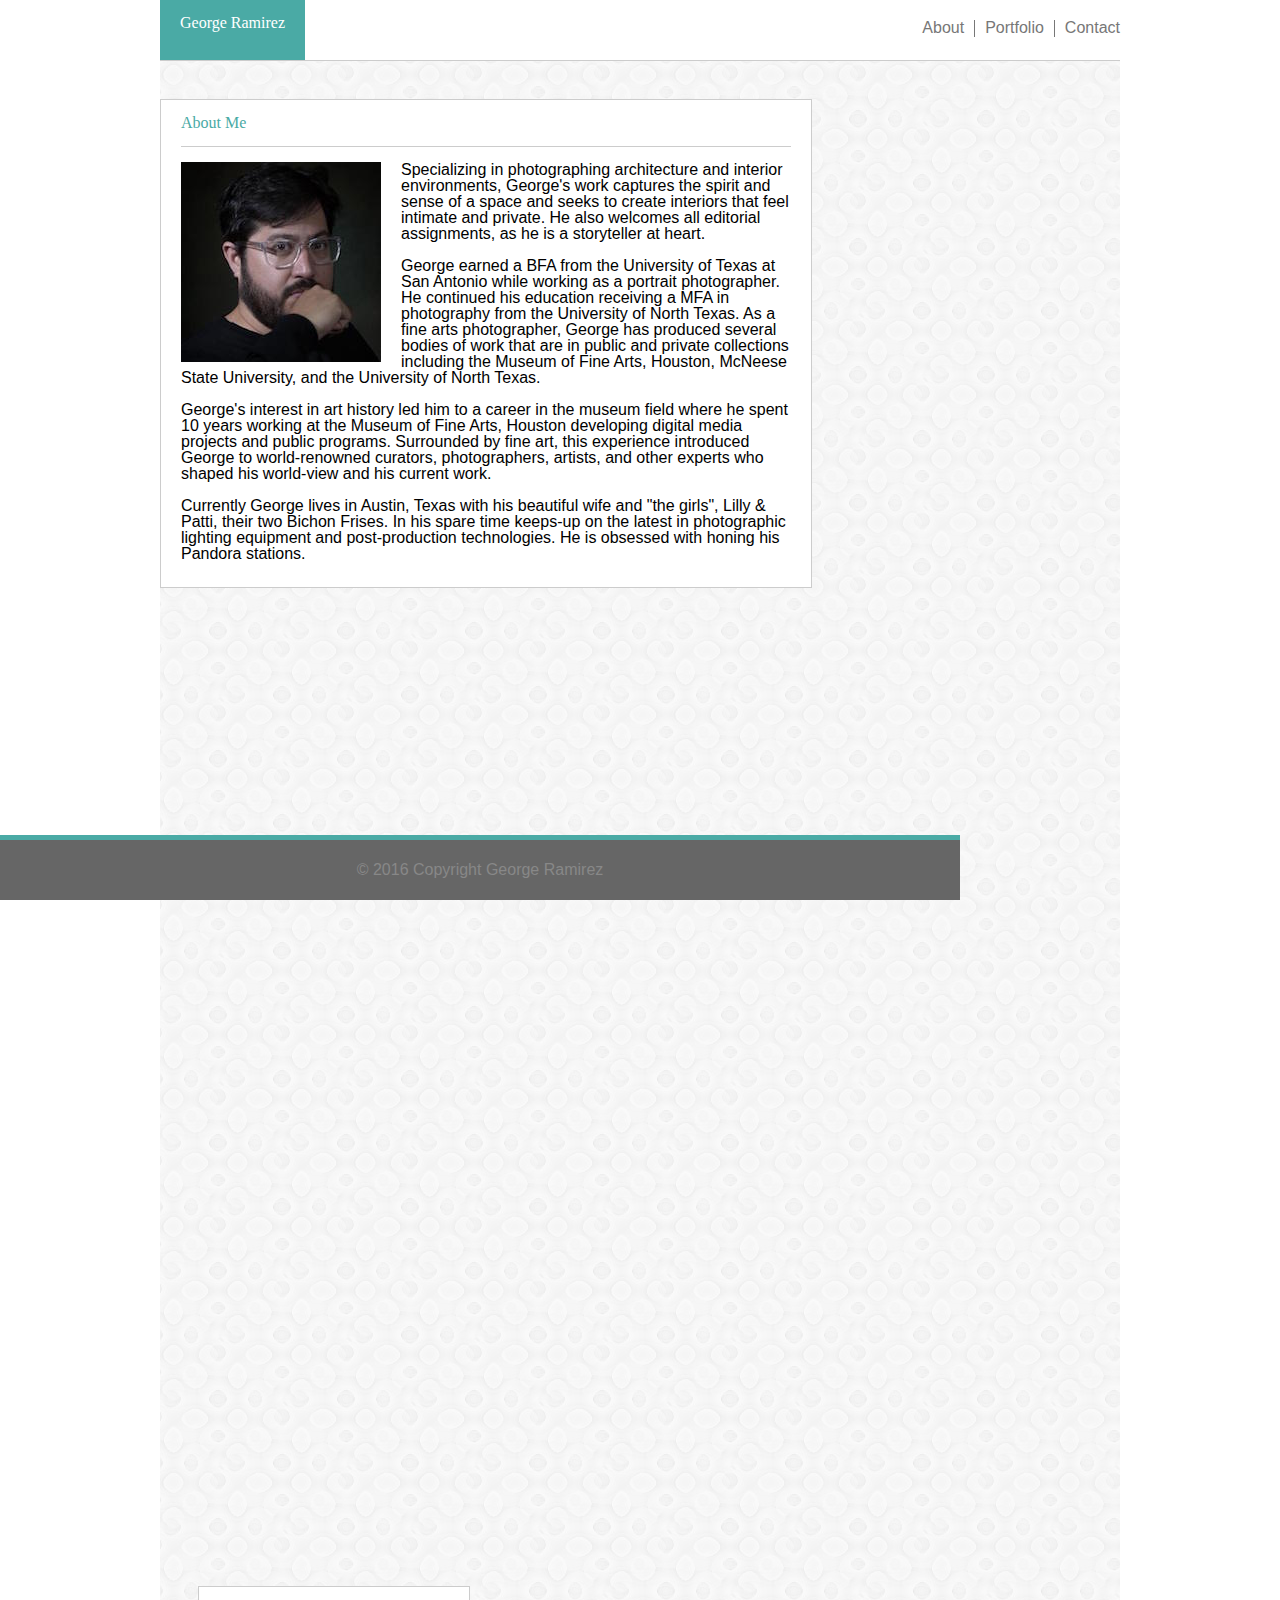
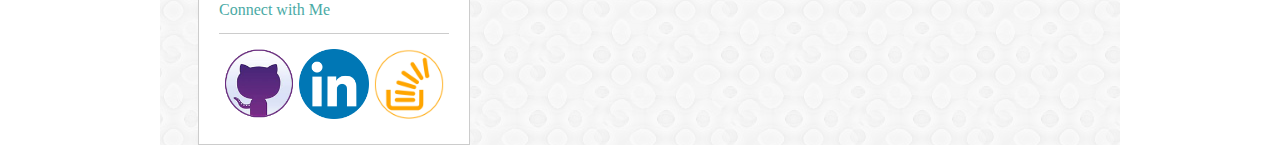
==== index.html @ 6e26aef2 "final working code" ====
<!DOCTYPE html>
<html>
<head>
	<title>George Ramirez</title>
	
	<link rel="stylesheet" type="text/css" href="assets/css/reset.css">
	<link rel="stylesheet" type="text/css" href="assets/css/style.css">

</head>
<body>

<div id="container">

	<div id="header">
		<SECTION id="name"><h2>George Ramirez</h2>
		</SECTION>
			<SECTION>
				<article id="linkC"><a href="contact.html">Contact</a></article>
				<article id="linkP"><a href="portfolio.html">Portfolio</a></article>
				<article id="linkA"><a href="index.html">About</a></article>
			</SECTION>
	</div>

	<div id="center">
		<section id="main">
		<h2 Class="tealtitles">About Me</h2>
			
				<img id="bioimage" src="assets/images/george-ramirez-portrait.jpeg">
			
				<p>
					Specializing in photographing architecture and interior environments, George's work captures the spirit and sense of a space and seeks to create interiors that feel intimate and private. He also welcomes all editorial assignments, as he is a storyteller at heart.<br><br>George earned a BFA from the University of Texas at San Antonio while working as a portrait photographer. He continued his education receiving a MFA in photography from the University of North Texas. As a fine arts photographer, George has produced several bodies of work that are in public and private collections including the Museum of Fine Arts, Houston, McNeese State University, and the University of North Texas.<br><br>George's interest in art history led him to a career in the museum field where he spent 10 years working at the Museum of Fine Arts, Houston developing digital media projects and public programs. Surrounded by fine art, this experience introduced George to world-renowned curators, photographers, artists, and other experts who shaped his world-view and his current work.<br><br> Currently George lives in Austin, Texas with his beautiful wife and "the girls", Lilly & Patti, their two Bichon Frises.  In his spare time keeps-up on the latest in photographic lighting equipment and post-production technologies.  He is obsessed with honing his Pandora stations.
				</p>
		</section>

		<section id="sidebar">
			<h4 class="tealtitles">Connect with Me</h4>
			<section>
			<a href="https://github.com/GRamirez2"><img id="icons" src="assets/images/github.png"></a>
			<a href="https://www.linkedin.com/in/gramirez2"><img id="icons" src="assets/images/linkedin.png"></a>
			<a href="#"><img id="icons" src="assets/images/stackoverflow.png"></a>
			</section>
		</section>	
	</div>

	<div id="footer">
	
		<section id="footertext">&copy; 2016 Copyright George Ramirez</section>
	</div>

</div>
</body>
</html>
---- assets/css/style.css ----
#container {

	background-color: #ffffff;
	font-family: 'Arial', 'Helvetica Neue', Helvetica, sans-serif;
	margin: 0px auto;
	padding: 0px 0px;
	width: 960px;

}

body{

	margin:0px;
}


a{
    
    color: #777777;
    text-decoration: none;

}


#header{

	width: 960px;
	height: 60px;
	background-color: #ffffff;
	border-bottom: solid 1px #cccccc;
	margin: 0px;
	padding: 0px;

}

h1,h2,h3,h4 {

	font-family: 'Georgia', Times, Times New Roman, serif;
	margin:0px;
	padding-top: 15px;*/
	

}


#name{

	
	float: left;
	background-color: #4aaaa5;
	color: #ffffff;
	height: 60px;
	padding: 0px 20px 0px 20px;

	
}

#linkA{

	float: right;
	height: 17px;
	padding: 0px 10px;
	font-family: 'Arial', 'Helvetica Neue', Helvetica, sans-serif;
	color: #777777;
	border-right: solid #777777 .5px ;
	padding-right: 10px;
	margin-top: 20px;

}
#linkP{

	float: right;
	height: 17px;
	padding: 0px 10px;
	font-family: 'Arial', 'Helvetica Neue', Helvetica, sans-serif;
	color: #777777;
	border-right: solid #777777 .5px ;
	margin-top: 20px;

}

#linkC{

	float: right;
	height: 17px;
	padding-left: 10px;
	font-family: 'Arial', 'Helvetica Neue', Helvetica, sans-serif;
	color: #777777;
	margin-top: 20px;c
}



#center{

	overflow: auto;
	background-image: url(../images/confectionary.jpg);
	background-color: #e6f2ff;
	margin: 0px;
	padding: 0px;

	
}



.tealtitles{

	color: #4aaaa5;
	padding-bottom: 15px;
	border-bottom: solid 1px #cccccc;
	margin-bottom: 15px;
}


#bioimage {

	float:left;
	margin-right: 20px;

}

#icons{

	float: left;
	width: 70px;
	margin-left: 5px;
}

#main,
#sidebar{

	background-color: #ffffff;
	padding: 0px 20px 25px 20px;
	border-style: solid;
	border-color: #cccccc;
	border-width: .5px;
	float: left


}

#main{

	width: 610px;
	height: auto;
	margin-top: 38px;
	margin-bottom: 100%;
	font-family: 'Arial', 'Helvetica Neue', Helvetica, sans-serif;


}

#sidebar{

	width: 230px;
	height: auto;
	margin-left: 38px;
	margin-top: 38px;
}

#portfolio1,
#portfolio2,
#portfolio3,
#portfolio4,
#portfolio5{

	display: inline-block;
	width: 220px;
	height: 40px;
	margin:0;
	background-color: #4aaaa5;
	font-family: 'Georgia', Times, Times New Roman, serif;
	text-align: center;
	line-height: 40px;
	color: #ffffff;
	position:relative;
	top: -290px;
	left: 20px;
	opacity: 0.75;


}

#portfolio1{

	top: -290px;
	left: -220px;
	
}

#portfolio2{

	top: -330px;
	left: 20px;
	
}

#portfolio3{

	top: -128px;
	left: -220px;
	
}
#portfolio4{

	top: -168px;
	left: 20px;
	
}

#portfolio5{

	top: 32px;
	left: -220px;
	
}


#forms1{

	line-height: 20px;
	padding: 8px;
	border: solid 1px #cccccc;
	width: 96%;
	color: #cccccc;
	font-size: 90%;

}

#forms2{

	height: 20%;
	padding: 8px;
	border: solid 1px #cccccc;
	width: 96%;
	color: #cccccc;
	font-size: 90%;

}

.button{

	width: 90px;
	border-radius: 10px;
	background-color: #4aaaa5;
	color: #ffffff;
	text-align: center;
	line-height: 30px;
}

#footer{

	width: 960px;
	height: 60px;
	margin: 0px;
	background-color: #666666;
	position: fixed;
	border-top: solid 5px #4aaaa5;
	bottom: 0;
	left: 0px;
	

}

#footertext{


	line-height: 60px;
	text-align: center;
	color: #888888
	
}
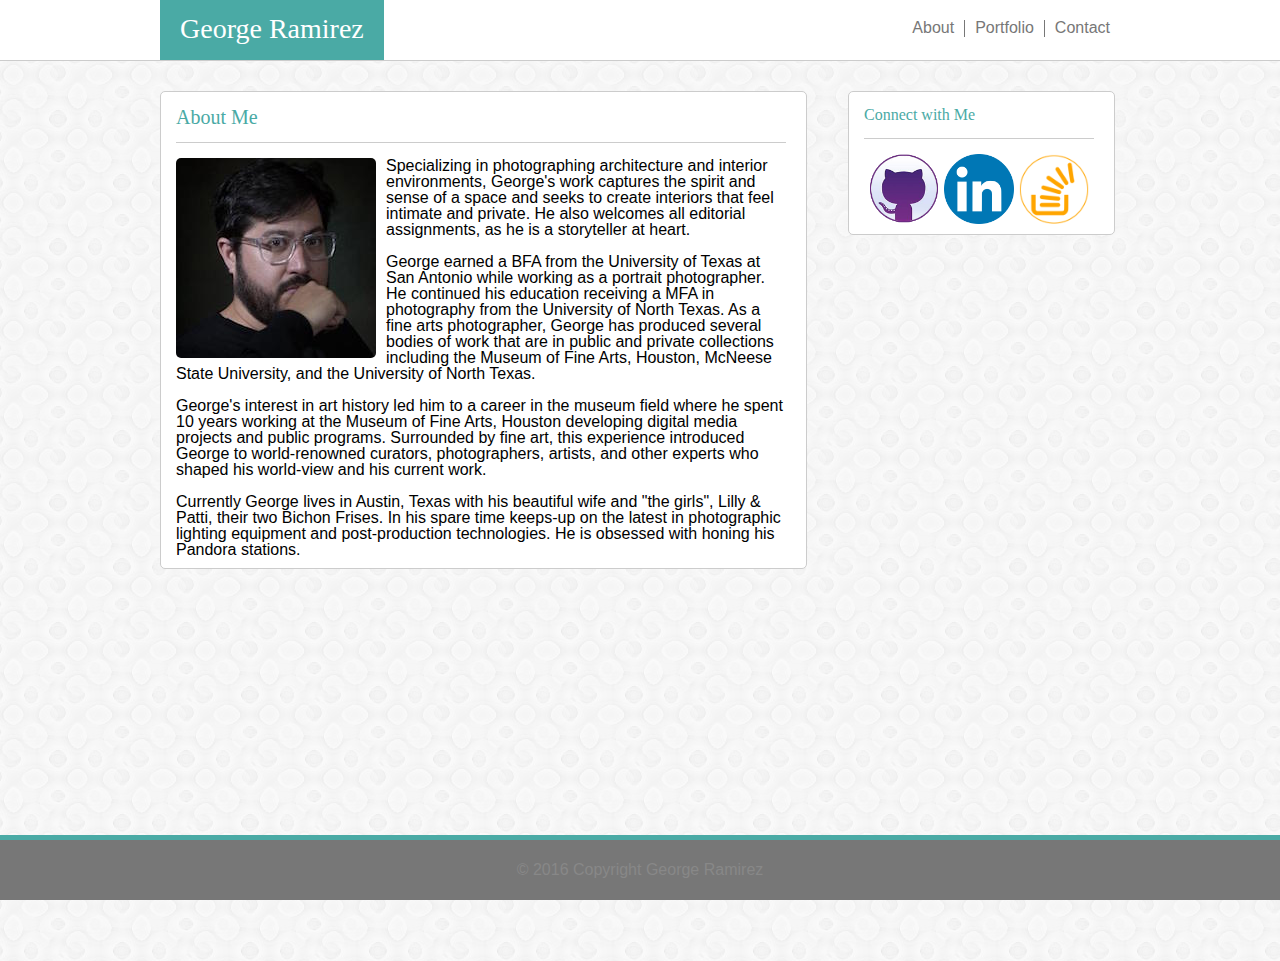
==== commit e4b5cf90: "index page updated perfect" ====
--- a/index.html
+++ b/index.html
@@ -9,44 +9,49 @@
 </head>
 <body>
 
-<div id="container">
+
 
 	<div id="header">
-		<SECTION id="name"><h2>George Ramirez</h2>
-		</SECTION>
-			<SECTION>
-				<article id="linkC"><a href="contact.html">Contact</a></article>
-				<article id="linkP"><a href="portfolio.html">Portfolio</a></article>
-				<article id="linkA"><a href="index.html">About</a></article>
+		<div class="container">
+			<SECTION id="name"><h1>George Ramirez</h1>
 			</SECTION>
+				<SECTION>
+					<article id="linkC"><a href="contact.html">Contact</a></article>
+					<article id="linkP"><a href="portfolio.html">Portfolio</a></article>
+					<article id="linkA"><a href="index.html">About</a></article>
+				</SECTION>
+		</div>
 	</div>
 
 	<div id="center">
-		<section id="main">
-		<h2 Class="tealtitles">About Me</h2>
-			
-				<img id="bioimage" src="assets/images/george-ramirez-portrait.jpeg">
-			
-				<p>
-					Specializing in photographing architecture and interior environments, George's work captures the spirit and sense of a space and seeks to create interiors that feel intimate and private. He also welcomes all editorial assignments, as he is a storyteller at heart.<br><br>George earned a BFA from the University of Texas at San Antonio while working as a portrait photographer. He continued his education receiving a MFA in photography from the University of North Texas. As a fine arts photographer, George has produced several bodies of work that are in public and private collections including the Museum of Fine Arts, Houston, McNeese State University, and the University of North Texas.<br><br>George's interest in art history led him to a career in the museum field where he spent 10 years working at the Museum of Fine Arts, Houston developing digital media projects and public programs. Surrounded by fine art, this experience introduced George to world-renowned curators, photographers, artists, and other experts who shaped his world-view and his current work.<br><br> Currently George lives in Austin, Texas with his beautiful wife and "the girls", Lilly & Patti, their two Bichon Frises.  In his spare time keeps-up on the latest in photographic lighting equipment and post-production technologies.  He is obsessed with honing his Pandora stations.
-				</p>
-		</section>
+		<div class="container">
+			<section id="main">
+					<h2 Class="tealtitles">About Me</h2>
+				
+						<img id="bioimage" src="assets/images/george-ramirez-portrait.jpeg" style="border-radius: 5px;">
+				
+							<p>
+								Specializing in photographing architecture and interior environments, George's work captures the spirit and sense of a space and seeks to create interiors that feel intimate and private. He also welcomes all editorial assignments, as he is a storyteller at heart.<br><br>George earned a BFA from the University of Texas at San Antonio while working as a portrait photographer. He continued his education receiving a MFA in photography from the University of North Texas. As a fine arts photographer, George has produced several bodies of work that are in public and private collections including the Museum of Fine Arts, Houston, McNeese State University, and the University of North Texas.<br><br>George's interest in art history led him to a career in the museum field where he spent 10 years working at the Museum of Fine Arts, Houston developing digital media projects and public programs. Surrounded by fine art, this experience introduced George to world-renowned curators, photographers, artists, and other experts who shaped his world-view and his current work.<br><br> Currently George lives in Austin, Texas with his beautiful wife and "the girls", Lilly & Patti, their two Bichon Frises.  In his spare time keeps-up on the latest in photographic lighting equipment and post-production technologies.  He is obsessed with honing his Pandora stations.
+							</p>
+				</section>
 
-		<section id="sidebar">
-			<h4 class="tealtitles">Connect with Me</h4>
-			<section>
-			<a href="https://github.com/GRamirez2"><img id="icons" src="assets/images/github.png"></a>
-			<a href="https://www.linkedin.com/in/gramirez2"><img id="icons" src="assets/images/linkedin.png"></a>
-			<a href="#"><img id="icons" src="assets/images/stackoverflow.png"></a>
+				<section id="sidebar">
+					<h4 class="tealtitles">Connect with Me</h4>
+					<section>
+					<a href="https://github.com/GRamirez2"><img id="icons" src="assets/images/github.png"></a>
+					<a href="https://www.linkedin.com/in/gramirez2"><img id="icons" src="assets/images/linkedin.png"></a>
+					<a href="#"><img id="icons" src="assets/images/stackoverflow.png"></a>
+				</section>
 			</section>
-		</section>	
+		</div>	
 	</div>
 
 	<div id="footer">
-	
-		<section id="footertext">&copy; 2016 Copyright George Ramirez</section>
+		<div class="container">
+			<section id="footertext">&copy; 2016 Copyright George Ramirez</section>
+		</div>
 	</div>
 
-</div>
+
 </body>
 </html>--- a/assets/css/style.css
+++ b/assets/css/style.css
@@ -1,6 +1,9 @@
-#container {
-
-	background-color: #ffffff;
+html{
+	height: 100%
+}
+.container {
+
+	
 	font-family: 'Arial', 'Helvetica Neue', Helvetica, sans-serif;
 	margin: 0px auto;
 	padding: 0px 0px;
@@ -11,6 +14,8 @@
 body{
 
 	margin:0px;
+	padding: 0px;
+	height: 100%
 }
 
 
@@ -24,7 +29,7 @@
 
 #header{
 
-	width: 960px;
+	
 	height: 60px;
 	background-color: #ffffff;
 	border-bottom: solid 1px #cccccc;
@@ -33,13 +38,30 @@
 
 }
 
-h1,h2,h3,h4 {
-
-	font-family: 'Georgia', Times, Times New Roman, serif;
-	margin:0px;
-	padding-top: 15px;*/
-	
-
+h2,h3,h4 {
+
+	font-family: 'Georgia', Times, Times New Roman, serif;
+	margin:0px;
+	padding-top: 15px;
+	
+}
+
+h1{
+
+	font-size: 28px;
+	font-family: 'Georgia', Times, Times New Roman, serif;
+	margin:0px;
+	padding-top: 15px;
+	
+}
+
+h2 {
+
+	font-size: 20px;
+	font-family: 'Georgia', Times, Times New Roman, serif;
+	margin:0px;
+	padding-top: 15px;
+	
 }
 
 
@@ -84,6 +106,7 @@
 	float: right;
 	height: 17px;
 	padding-left: 10px;
+	padding-right: 10px;
 	font-family: 'Arial', 'Helvetica Neue', Helvetica, sans-serif;
 	color: #777777;
 	margin-top: 20px;c
@@ -95,9 +118,9 @@
 
 	overflow: auto;
 	background-image: url(../images/confectionary.jpg);
-	background-color: #e6f2ff;
 	margin: 0px;
 	padding: 0px;
+	height: 100%
 
 	
 }
@@ -116,7 +139,7 @@
 #bioimage {
 
 	float:left;
-	margin-right: 20px;
+	margin-right: 10px;
 
 }
 
@@ -131,23 +154,22 @@
 #sidebar{
 
 	background-color: #ffffff;
-	padding: 0px 20px 25px 20px;
+	padding: 0px 20px 10px 15px;
 	border-style: solid;
 	border-color: #cccccc;
 	border-width: .5px;
+	border-radius: 5px;
+
+
+}
+
+#main{
+
+	width: 610px;
+	height: 100%;
+	margin-top: 30px;
+	font-family: 'Arial', 'Helvetica Neue', Helvetica, sans-serif;
 	float: left
-
-
-}
-
-#main{
-
-	width: 610px;
-	height: auto;
-	margin-top: 38px;
-	margin-bottom: 100%;
-	font-family: 'Arial', 'Helvetica Neue', Helvetica, sans-serif;
-
 
 }
 
@@ -155,8 +177,9 @@
 
 	width: 230px;
 	height: auto;
-	margin-left: 38px;
-	margin-top: 38px;
+	margin-right: 5px;
+	margin-top: 30px;
+	float: right;
 }
 
 #portfolio1,
@@ -251,22 +274,20 @@
 
 #footer{
 
-	width: 960px;
-	height: 60px;
-	margin: 0px;
-	background-color: #666666;
+	background-color: #777777;
+	line-height: 60px;
 	position: fixed;
 	border-top: solid 5px #4aaaa5;
 	bottom: 0;
-	left: 0px;
+	width: 100%;
+
+	
 	
 
 }
 
 #footertext{
 
-
-	line-height: 60px;
 	text-align: center;
 	color: #888888
 	
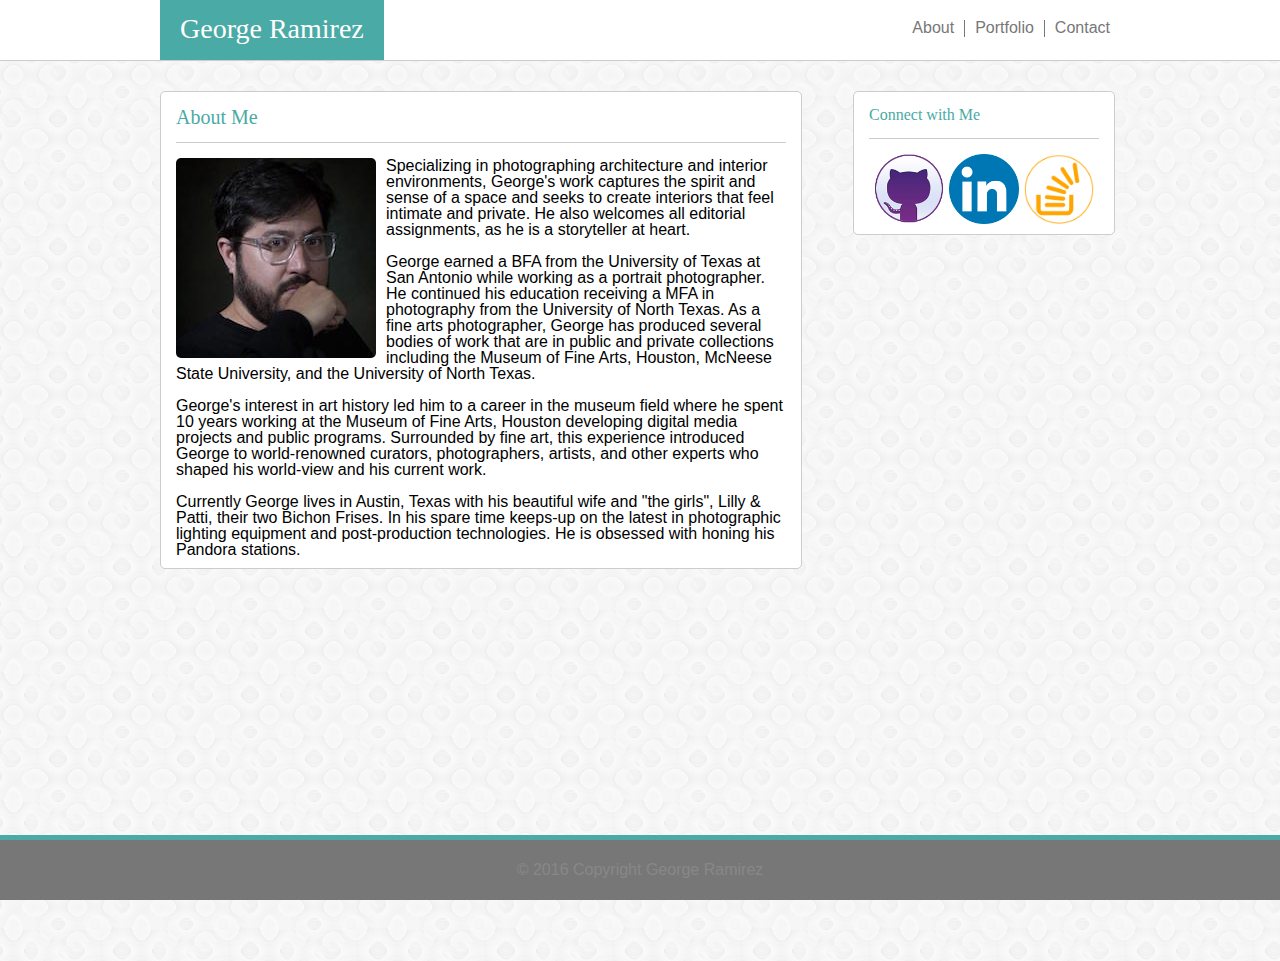
==== commit 8ef10d99: "working on portfolio" ====
--- a/index.html
+++ b/index.html
@@ -33,7 +33,7 @@
 							<p>
 								Specializing in photographing architecture and interior environments, George's work captures the spirit and sense of a space and seeks to create interiors that feel intimate and private. He also welcomes all editorial assignments, as he is a storyteller at heart.<br><br>George earned a BFA from the University of Texas at San Antonio while working as a portrait photographer. He continued his education receiving a MFA in photography from the University of North Texas. As a fine arts photographer, George has produced several bodies of work that are in public and private collections including the Museum of Fine Arts, Houston, McNeese State University, and the University of North Texas.<br><br>George's interest in art history led him to a career in the museum field where he spent 10 years working at the Museum of Fine Arts, Houston developing digital media projects and public programs. Surrounded by fine art, this experience introduced George to world-renowned curators, photographers, artists, and other experts who shaped his world-view and his current work.<br><br> Currently George lives in Austin, Texas with his beautiful wife and "the girls", Lilly & Patti, their two Bichon Frises.  In his spare time keeps-up on the latest in photographic lighting equipment and post-production technologies.  He is obsessed with honing his Pandora stations.
 							</p>
-				</section>
+			</section>
 
 				<section id="sidebar">
 					<h4 class="tealtitles">Connect with Me</h4>
@@ -42,7 +42,7 @@
 					<a href="https://www.linkedin.com/in/gramirez2"><img id="icons" src="assets/images/linkedin.png"></a>
 					<a href="#"><img id="icons" src="assets/images/stackoverflow.png"></a>
 				</section>
-			</section>
+			
 		</div>	
 	</div>
 
--- a/assets/css/style.css
+++ b/assets/css/style.css
@@ -154,7 +154,7 @@
 #sidebar{
 
 	background-color: #ffffff;
-	padding: 0px 20px 10px 15px;
+	padding: 0px 15px 10px 15px;
 	border-style: solid;
 	border-color: #cccccc;
 	border-width: .5px;
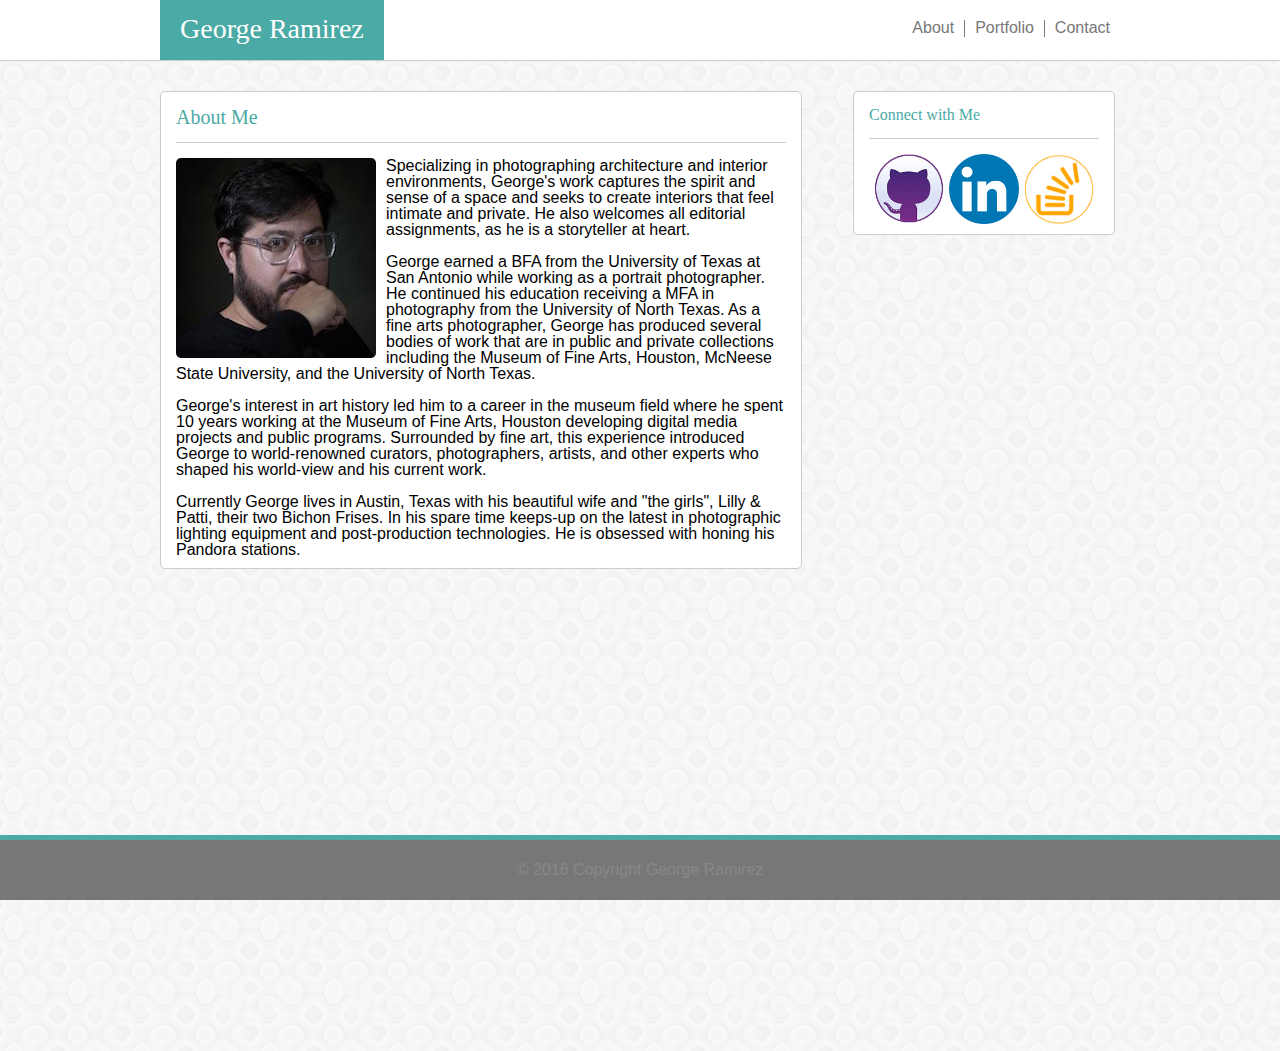
==== commit d5625662: "portfolio update" ====
--- a/index.html
+++ b/index.html
@@ -30,7 +30,7 @@
 				
 						<img id="bioimage" src="assets/images/george-ramirez-portrait.jpeg" style="border-radius: 5px;">
 				
-							<p>
+							<p id="lh24">
 								Specializing in photographing architecture and interior environments, George's work captures the spirit and sense of a space and seeks to create interiors that feel intimate and private. He also welcomes all editorial assignments, as he is a storyteller at heart.<br><br>George earned a BFA from the University of Texas at San Antonio while working as a portrait photographer. He continued his education receiving a MFA in photography from the University of North Texas. As a fine arts photographer, George has produced several bodies of work that are in public and private collections including the Museum of Fine Arts, Houston, McNeese State University, and the University of North Texas.<br><br>George's interest in art history led him to a career in the museum field where he spent 10 years working at the Museum of Fine Arts, Houston developing digital media projects and public programs. Surrounded by fine art, this experience introduced George to world-renowned curators, photographers, artists, and other experts who shaped his world-view and his current work.<br><br> Currently George lives in Austin, Texas with his beautiful wife and "the girls", Lilly & Patti, their two Bichon Frises.  In his spare time keeps-up on the latest in photographic lighting equipment and post-production technologies.  He is obsessed with honing his Pandora stations.
 							</p>
 			</section>
--- a/assets/css/style.css
+++ b/assets/css/style.css
@@ -119,7 +119,7 @@
 	overflow: auto;
 	background-image: url(../images/confectionary.jpg);
 	margin: 0px;
-	padding: 0px;
+	padding-bottom: 90px;
 	height: 100%
 
 	
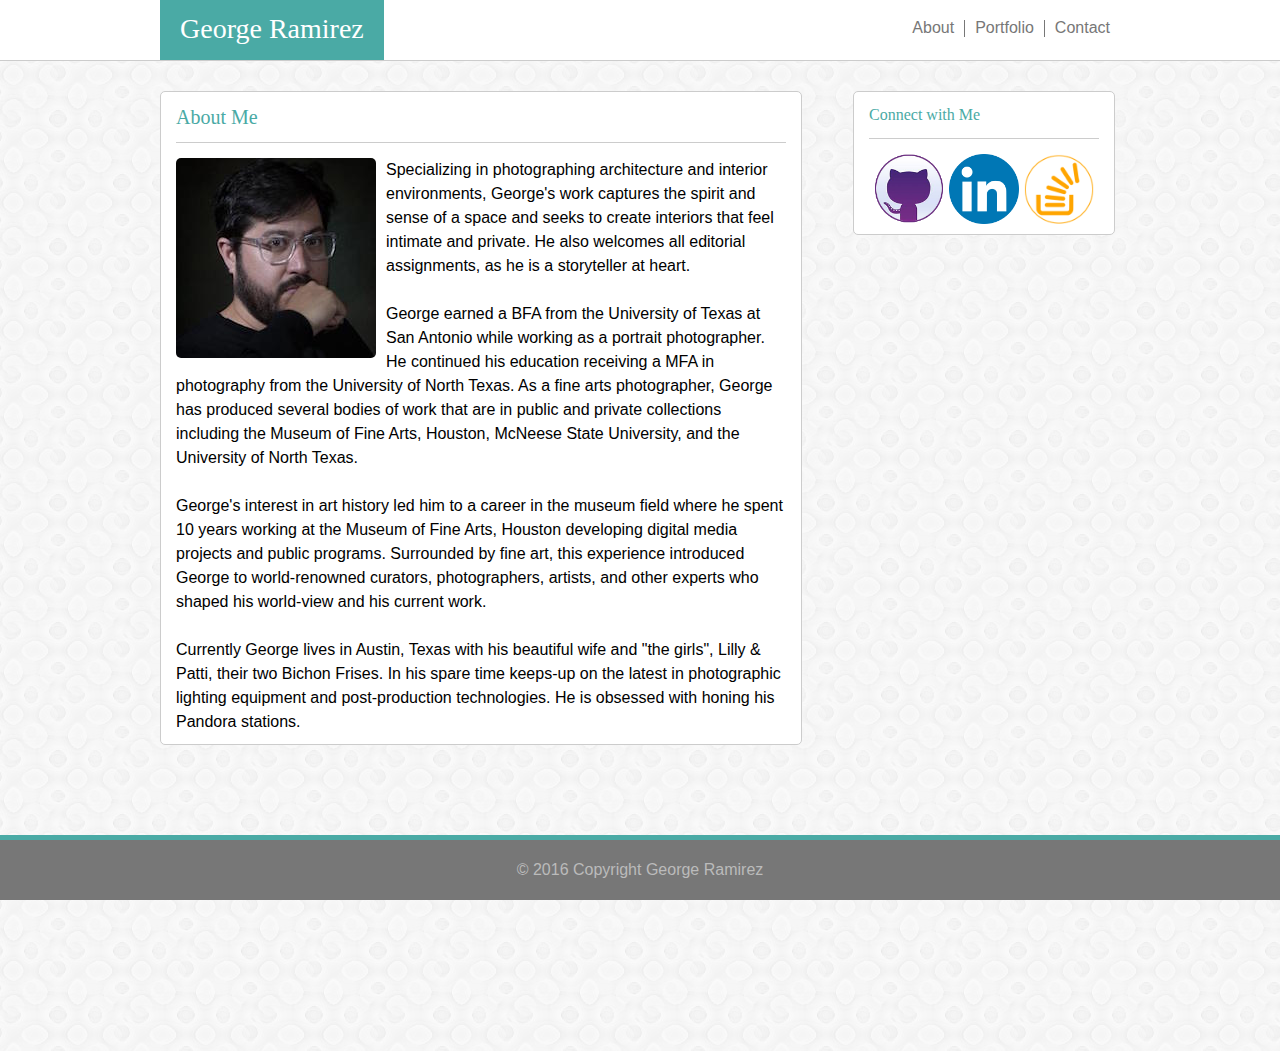
==== commit 773e8314: "footer fix" ====
--- a/index.html
+++ b/index.html
@@ -48,7 +48,7 @@
 
 	<div id="footer">
 		<div class="container">
-			<section id="footertext">&copy; 2016 Copyright George Ramirez</section>
+			<section class="footertext">&copy; 2016 Copyright George Ramirez</section>
 		</div>
 	</div>
 
--- a/assets/css/style.css
+++ b/assets/css/style.css
@@ -171,6 +171,12 @@
 	font-family: 'Arial', 'Helvetica Neue', Helvetica, sans-serif;
 	float: left
 
+
+}
+
+#lh24{
+
+	line-height: 1.5;
 }
 
 #sidebar{
@@ -189,7 +195,7 @@
 #portfolio5{
 
 	display: inline-block;
-	width: 220px;
+	width: 48%;
 	height: 40px;
 	margin:0;
 	background-color: #4aaaa5;
@@ -198,8 +204,6 @@
 	line-height: 40px;
 	color: #ffffff;
 	position:relative;
-	top: -290px;
-	left: 20px;
 	opacity: 0.75;
 
 
@@ -207,60 +211,60 @@
 
 #portfolio1{
 
-	top: -290px;
-	left: -220px;
+	top: -380px;
+	left: -48%;
 	
 }
 
 #portfolio2{
 
-	top: -330px;
-	left: 20px;
+	top: -420px;
+	right: -4%;
 	
 }
 
 #portfolio3{
 
-	top: -128px;
-	left: -220px;
+	top: -148px;
+	left: -48%;
 	
 }
 #portfolio4{
 
-	top: -168px;
-	left: 20px;
+	top: -189px;
+	right: -4%;
 	
 }
 
 #portfolio5{
 
-	top: 32px;
-	left: -220px;
-	
-}
-
-
-#forms1{
-
-	line-height: 20px;
-	padding: 8px;
-	border: solid 1px #cccccc;
-	width: 96%;
-	color: #cccccc;
-	font-size: 90%;
-
-}
-
-#forms2{
-
-	height: 20%;
-	padding: 8px;
-	border: solid 1px #cccccc;
-	width: 96%;
-	color: #cccccc;
-	font-size: 90%;
-
-}
+	top: 85px;
+	left: -48%;
+	
+}
+
+input{
+	width:98%;
+	font-size:14px;
+	color:#777777;
+	padding: 5px 0px 5px 10px;
+}
+
+
+.formtext{
+	font-family: 'Arial', 'Helvetica Neue', Helvetica, sans-serif;
+	font-size: 16px;
+	color: #777777;
+	line-height:2;
+}
+
+textarea{
+
+	width: 98%
+	height: 50px;
+
+}
+
 
 .button{
 
@@ -270,6 +274,7 @@
 	color: #ffffff;
 	text-align: center;
 	line-height: 30px;
+	margin-top: 15px;
 }
 
 #footer{
@@ -281,14 +286,12 @@
 	bottom: 0;
 	width: 100%;
 
-	
-	
-
-}
-
-#footertext{
+
+}
+
+.footertext{
 
 	text-align: center;
-	color: #888888
+	color: #bbb
 	
 }